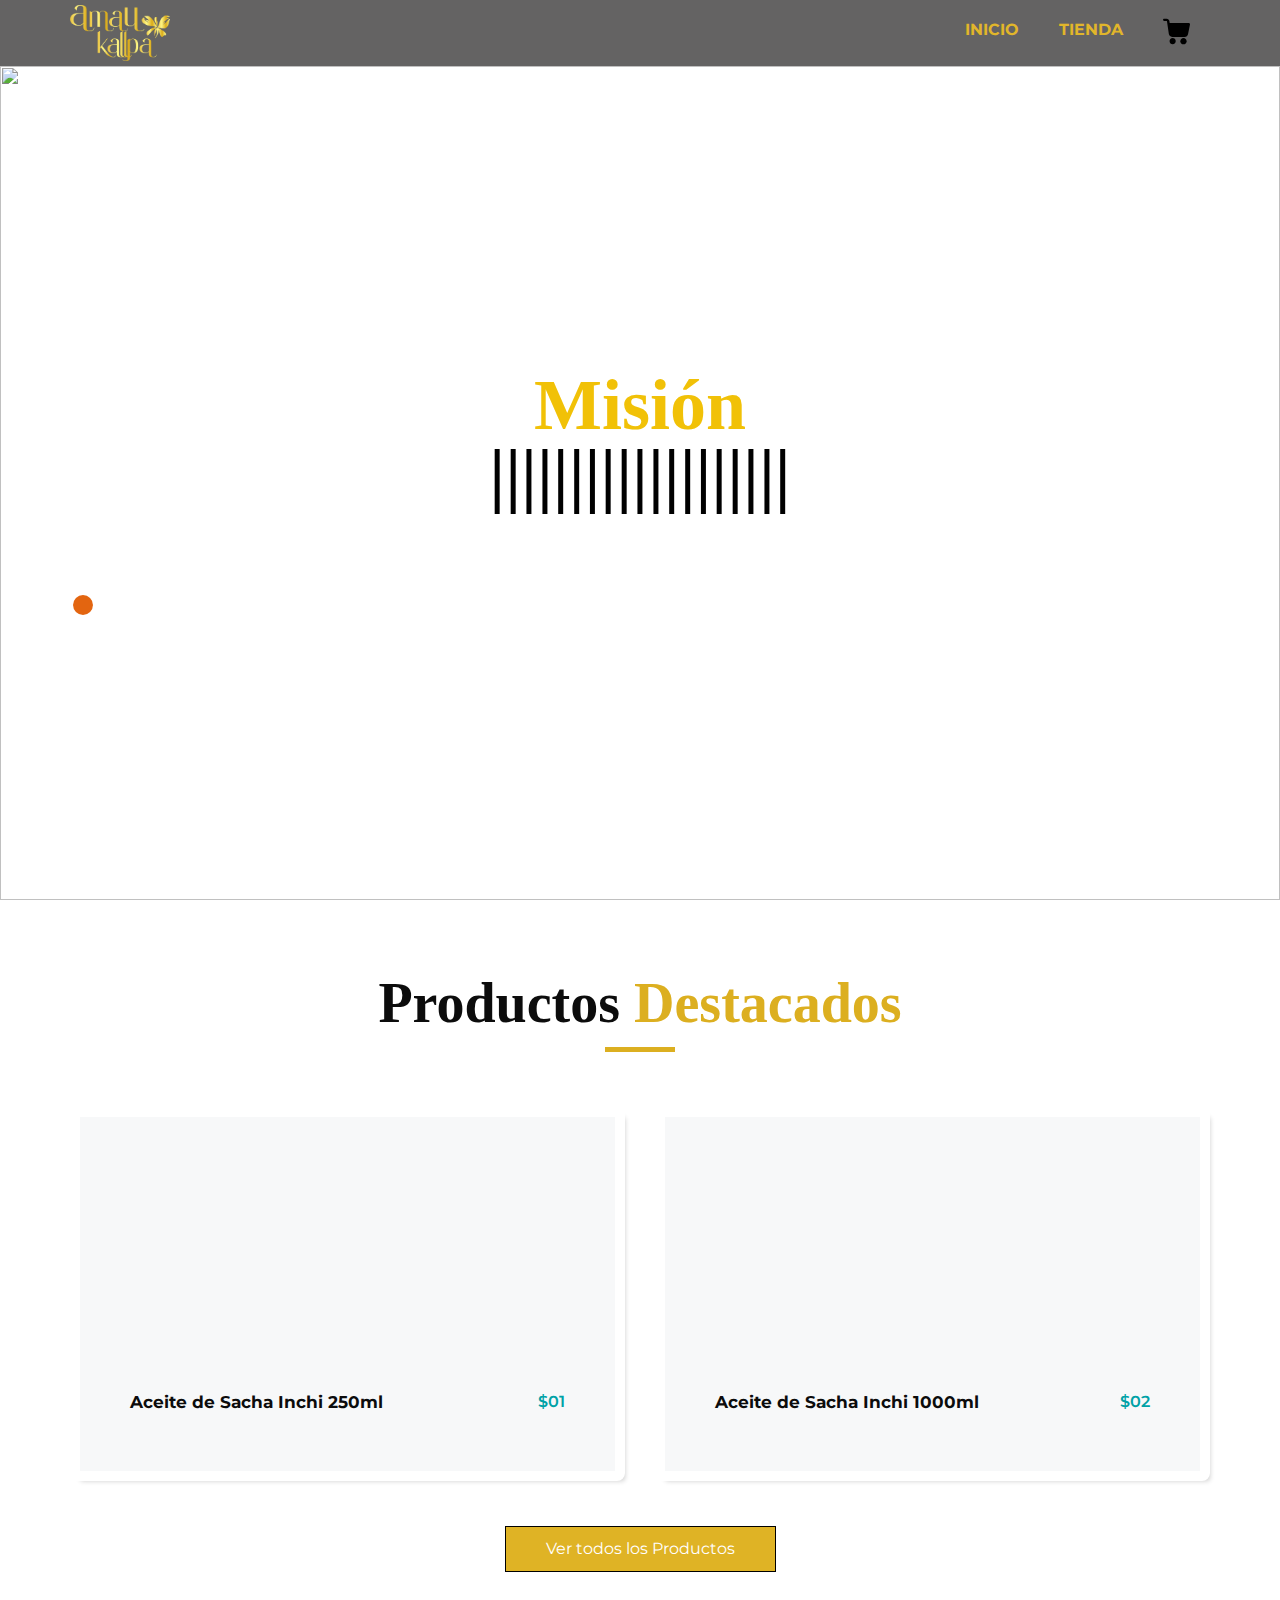
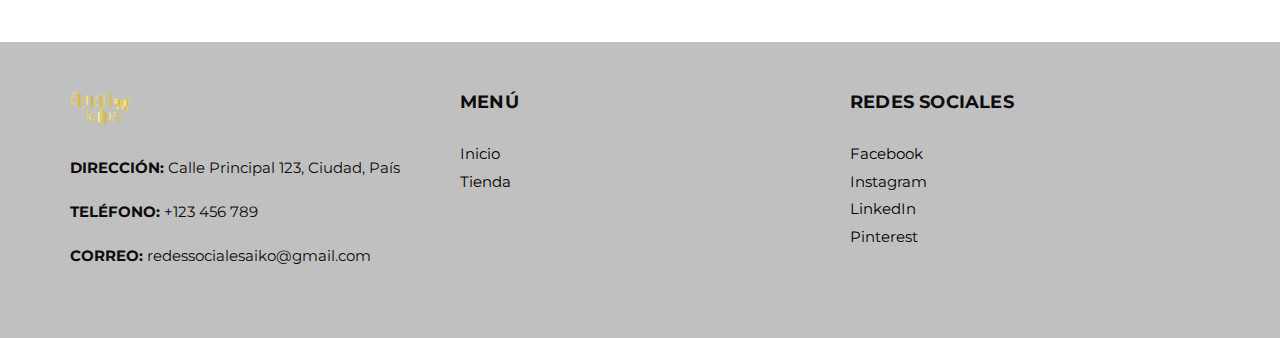
==== index.html @ 725f0551 "Add files via upload" ====
<!DOCTYPE html>
<html>

<head>
   <meta charset="utf-8" />
   <meta http-equiv="X-UA-Compatible" content="IE=edge" />
   <link rel="shortcut icon" href="img/Logo.png" type="">
   <title>Amau Kallpa - Aceites</title>
   <link rel="stylesheet" type="text/css" href="css/bootstrap.css" />
   <link href="css/style.css" rel="stylesheet" />
   <link href="css/responsive.css" rel="stylesheet" />
</head>

<body>
   <div class="hero_area">

      <!-- Inicio Encabezado -->
      <header class="header_section" style="background-color: #646363">
         <div class="container">
            <nav class="navbar navbar-expand-lg custom_nav-container">
               <a class="navbar-brand" href="index.html">
                  <img src="img/Logo.png" alt="Logo" width="100">
               </a>
               <button class="navbar-toggler" type="button" data-toggle="collapse" data-target="#navbarSupportedContent"
                  aria-controls="navbarSupportedContent" aria-expanded="false" aria-label="Toggle navigation">
                  <span class="navbar-toggler-icon"></span>
               </button>
               <div class="collapse navbar-collapse" id="navbarSupportedContent">
                  <ul class="navbar-nav ml-auto">
                     <li class="nav-item"><a class="nav-link" href="index.html">Inicio</a></li>
                     <li class="nav-item"><a class="nav-link" href="productos.html">Tienda</a></li>
                     <li class="nav-item">
                        <a class="nav-link" href="carrito.html">
                           <svg xmlns="http://www.w3.org/2000/svg" viewBox="0 0 456.029 456.029" width="24" height="24"
                              fill="currentColor">
                              <path
                                 d="M345.6,338.862c-29.184,0-53.248,23.552-53.248,53.248c0,29.184,23.552,53.248,53.248,53.248s53.248-23.552,53.248-53.248C398.336,362.926,374.784,338.862,345.6,338.862z" />
                              <path
                                 d="M439.296,84.91c-1.024,0-2.56-0.512-4.096-0.512H112.64l-5.12-34.304C104.448,27.566,84.992,10.67,61.952,10.67H20.48C9.216,10.67,0,19.886,0,31.15c0,11.264,9.216,20.48,20.48,20.48h41.472c2.56,0,4.608,2.048,5.12,4.608l31.744,216.064c4.096,27.136,27.648,47.616,55.296,47.616h212.992c26.624,0,49.664-18.944,55.296-45.056l33.28-166.4C457.728,97.71,450.56,86.958,439.296,84.91z" />
                              <path
                                 d="M215.04,389.55c-1.024-28.16-24.576-50.688-52.736-50.688c-29.696,1.536-52.224,26.112-51.2,55.296c1.024,28.16,24.064,50.688,52.224,50.688h1.024C193.536,443.31,216.576,418.734,215.04,389.55z" />
                           </svg>
                        </a>
                     </li>
                  </ul>
               </div>
            </nav>
         </div>
      </header>

      <!-- Fin Encabezado -->

      <!-- Inicio Carrusel -->

      <section class="slider_section ">
         <div class="slider_bg_box">
            <img src="img/" alt="">
         </div>
         <div id="customCarousel1" class="carousel slide" data-ride="carousel" data-interval="5000">
            <div class="carousel-inner">
               <div class="carousel-item active">
                  <div class="container ">
                     <div class="row">
                        <div class="col-md-7 col-lg-6 ">
                           <div class="detail-box">
                              <h1>
                                 <span>
                                    Misión
                                 </span>
                                 <br>
                                 |||||||||||||||||||
                              </h1>
                           </div>
                        </div>
                     </div>
                  </div>
               </div>
               <div class="carousel-item">
                  <div class="container ">
                     <div class="row">
                        <div class="col-md-7 col-lg-6 ">
                           <div class="detail-box">
                              <h1>
                                 <span>
                                    Visión
                                 </span>
                                 <br>
                                 |||||||||||||||||||||
                              </h1>
                           </div>
                        </div>
                     </div>
                  </div>
               </div>
            </div>
            <div class="container">
               <ol class="carousel-indicators">
                  <li data-target="#customCarousel1" data-slide-to="0" class="active"></li>
                  <li data-target="#customCarousel1" data-slide-to="1"></li>
               </ol>
            </div>
         </div>
      </section>

      <!-- Fin Carrusel -->

   </div>

   <!-- Inicio Productos -->

   <section class="product_section layout_padding">
      <div class="container">
         <div class="heading_container heading_center">
            <h2>
               Productos <span>Destacados</span>
            </h2>
         </div>
         <div class="row">
            <div class="col-sm-6 col-md-6 col-lg-6">
               <div class="box" data-category="Aceite">
                  <div class="img-box">
                     <img src="img/Sacha inchi 250ml.png" alt="">
                  </div>
                  <div class="detail-box">
                     <h5>Aceite de Sacha Inchi 250ml </h5>
                     <br>
                     <h6 class="price">$01</h6>
                  </div>
                  <div class="info-container">
                     <p>Disfruta de los beneficios de nuestro aceite de sacha inchi en su
                        presentación compacta de 250 ml. Ideal para quienes desean probar este
                        superalimento o para su uso diario en pequeñas cantidades. Rico en Omega
                        3, 6 y 9, nuestro aceite 100 % natural es perfecto para mejorar tu salud
                        cardiovascular, cuidar tu piel y fortalecer tu sistema inmune.</p>
                     <div class="options">
                        <button class="option1" data-product-id="1" data-product-name="Aceite"
                           data-product-price="1">Añadir al Carrito</button>
                     </div>
                  </div>
               </div>
            </div>
            <div class="col-sm-6 col-md-6 col-lg-6">
               <div class="box" data-category="Hombre">
                  <div class="img-box">
                     <img src="img/aceite 1000ml.png" alt="">
                  </div>
                  <div class="detail-box">
                     <h5>Aceite de Sacha Inchi 1000ml</h5>
                     <br>
                     <h6 class="price">$02</h6>
                  </div>
                  <div class="info-container">
                     <p>Nuestro aceite de sacha inchi de 1000 ml es la opción perfecta para quienes 
                        buscan un uso prolongado y continuo de este nutritivo producto. Es una excelente 
                        fuente de ácidos grasos Omega 3, 6 y 9, esenciales para el bienestar cardiovascular, 
                        el cuidado de la piel y el sistema inmunológico. Complementa ensaladas, batidos y 
                        recetas saludables, asegurando que puedas disfrutar de sus propiedades día tras día.</p>
                     <div class="options">
                        <button class="option1" data-product-id="2" data-product-name="Aceite2"
                           data-product-price="1">Añadir al Carrito</button>
                     </div>
                  </div>
               </div>
            </div>
         </div>
         <div class="btn-box">
            <a href="productos.html">
               Ver todos los Productos
            </a>
         </div>
      </div>
   </section>

   <!-- Fin Productos -->

   <!-- Inicio Pie de Página -->

   <footer>
      <div class="container">
         <div class="row">

            <!-- Logo y Dirección -->

            <div class="col-md-4">
               <div class="full">
                  <div class="logo_footer">
                     <a href="index.html"><img width="60" src="img/Logo.png" alt="Logo" /></a>
                  </div>
                  <div class="information_f">
                     <p><strong>DIRECCIÓN:</strong> Calle Principal 123, Ciudad, País</p>
                     <p><strong>TELÉFONO:</strong> +123 456 789</p>
                     <p><strong>CORREO:</strong> redessocialesaiko@gmail.com</p>
                  </div>
               </div>
            </div>

            <!-- Menú -->

            <div class="col-md-4">
               <div class="widget_menu">
                  <h3>Menú</h3>
                  <ul>
                     <li><a href="index.html">Inicio</a></li>
                     <li><a href="productos.html">Tienda</a></li>
                  </ul>
               </div>
            </div>

            <!-- Redes Sociales -->

            <div class="col-md-4">
               <div class="widget_menu">
                  <h3>Redes Sociales</h3>
                  <ul>
                     <li><a href="https://www.facebook.com/profile.php?id=61566934734435">Facebook</a></li>
                     <li><a href="https://www.instagram.com/redessocialesaiko/">Instagram</a></li>
                     <li><a href="https://www.linkedin.com/feed/">LinkedIn</a></li>
                     <li><a href="https://www.pinterest.com/redessocialesaiko/_created/">Pinterest</a></li>
                  </ul>
               </div>
            </div>
         </div>
      </div>
   </footer>

   <!-- Fin Pie de Pagina -->

   <script src="https://code.jquery.com/jquery-3.5.1.slim.min.js"></script>
   <script src="https://cdn.jsdelivr.net/npm/@popperjs/core@2.9.3/dist/umd/popper.min.js"></script>
   <script src="https://maxcdn.bootstrapcdn.com/bootstrap/4.5.2/js/bootstrap.min.js"></script>
   <script src="js/Acarrito.js"></script>
   <script src="js/carritoC.js"></script>

</body>

</html>
---- css/style.css ----
@import url('https://fonts.googleapis.com/css2?family=Montserrat:ital,wght@0,100;0,200;0,300;0,400;0,500;0,600;0,700;0,800;0,900;1,100;1,200;1,300;1,400;1,500;1,600;1,700;1,800;1,900&display=swap');

* {
  box-sizing: border-box;
}
body {
  font-family: 'Montserrat', sans-serif;
  color: #0c0c0c;
  background-color: #ffffff;
  overflow-x: hidden;
}

.layout_padding {
  padding: 70px 0;
}

.layout_padding2 {
  padding: 75px 0;
}

.layout_padding2-top {
  padding-top: 75px;
}

.layout_padding2-bottom {
  padding-bottom: 75px;
}

.layout_padding-top {
  padding-top: 90px;
}

.layout_padding-bottom {
  padding-bottom: 90px;
}

h1,
h2 {
  font-family: 'Playfair Display', serif;
}

.heading_container {
  display: -webkit-box;
  display: -ms-flexbox;
  display: flex;
  -webkit-box-orient: vertical;
  -webkit-box-direction: normal;
      -ms-flex-direction: column;
          flex-direction: column;
  -webkit-box-align: start;
      -ms-flex-align: start;
          align-items: flex-start;
}

.heading_container h2 {
    position: relative;
    margin-bottom: 0;
    font-size: 3.5rem;
    font-weight: bold;
}

.heading_container h2::after {
    content: "";
    display: block;
    width: 70px;
    height: 5px;
    background: #dcaf20;
    margin: 10px auto 10px;
}

.heading_container h2 span {
  color: #dcaf20;
}

.heading_container p {
  margin-top: 10px;
  margin-bottom: 0;
}

.heading_container.heading_center {
  -webkit-box-align: center;
      -ms-flex-align: center;
          align-items: center;
  text-align: center;
}

a,
a:hover,
a:focus {
  text-decoration: none;
}

a:hover,
a:focus {
  color: initial;
}

.btn,
.btn:focus {
  outline: none !important;
  -webkit-box-shadow: none;
          box-shadow: none;
}

/*header section*/
.hero_area {
  position: relative;
  min-height: 100vh;
  display: -webkit-box;
  display: -ms-flexbox;
  display: flex;
  -webkit-box-orient: vertical;
  -webkit-box-direction: normal;
      -ms-flex-direction: column;
          flex-direction: column;
}

.sub_page .hero_area {
  min-height: auto;
  -webkit-box-shadow: 0 0 5px 0 rgba(0, 0, 0, 0.25);
          box-shadow: 0 0 5px 0 rgba(0, 0, 0, 0.25);
}


.header_section .container-fluid {
  padding-right: 25px;
  padding-left: 25px;
}

.navbar-brand {
  font-family: 'Playfair Display', serif;
}

.navbar-brand span {
  font-weight: bold;
  font-size: 32px;
  color: #000000;
}

.custom_nav-container {
  padding: 0;
}

.custom_nav-container .navbar-nav {
  margin-left: auto;
}

.custom_nav-container .navbar-nav .nav-item .nav-link {
    padding: 5px 20px;
    color: #e1b62a;
    text-align: center;
    text-transform: uppercase;
    border-radius: 5px;
    -webkit-transition: all 0.3s;
    transition: all 0.3s;
    font-weight: 700;
}

.custom_nav-container .navbar-nav .nav-item .nav-link svg {
  position: relative;
  width: 27px;
  height: auto;
  fill: #000000;
  margin-bottom: 2px;
}

.custom_nav-container .navbar-nav .nav-item:hover .nav-link, .custom_nav-container .navbar-nav .nav-item.active .nav-link {
  color: #000000;
}

.custom_nav-container .navbar-nav .nav-item:hover .nav-link svg, .custom_nav-container .navbar-nav .nav-item.active .nav-link svg {
  fill: #f1c107;
}

.custom_nav-container .nav_search-btn {
  width: 35px;
  height: 35px;
  padding: 0;
  border: none;
  color: #000000;
}

.custom_nav-container .nav_search-btn:hover {
  color: #f7444e;
}

.custom_nav-container .navbar-toggler {
  outline: none;
}

.custom_nav-container .navbar-toggler {
  padding: 0;
  width: 37px;
  height: 42px;
  -webkit-transition: all 0.3s;
  transition: all 0.3s;
}

.custom_nav-container .navbar-toggler span {
  display: block;
  width: 35px;
  height: 4px;
  background-color: #000000;
  margin: 7px 0;
  -webkit-transition: all 0.3s;
  transition: all 0.3s;
  position: relative;
  border-radius: 5px;
  transition: all 0.3s;
}

.custom_nav-container .navbar-toggler span::before, .custom_nav-container .navbar-toggler span::after {
  content: "";
  position: absolute;
  left: 0;
  height: 100%;
  width: 100%;
  background-color: #000000;
  top: -10px;
  border-radius: 5px;
  -webkit-transition: all 0.3s;
  transition: all 0.3s;
}

.custom_nav-container .navbar-toggler span::after {
  top: 10px;
}

.custom_nav-container .navbar-toggler[aria-expanded="true"] {
  -webkit-transform: rotate(360deg);
          transform: rotate(360deg);
}

.custom_nav-container .navbar-toggler[aria-expanded="true"] span {
  -webkit-transform: rotate(45deg);
          transform: rotate(45deg);
}

.custom_nav-container .navbar-toggler[aria-expanded="true"] span::before, .custom_nav-container .navbar-toggler[aria-expanded="true"] span::after {
  -webkit-transform: rotate(90deg);
          transform: rotate(90deg);
  top: 0;
}
/*S header section*/

/* slider section */
.slider_section {
  -webkit-box-flex: 1;
      -ms-flex: 1;
          flex: 1;
  display: -webkit-box;
  display: -ms-flexbox;
  display: flex;
  -webkit-box-align: center;
      -ms-flex-align: center;
          align-items: center;
  position: relative;
  padding: 90px 0 75px 0;
}

.slider_section .row {
  -webkit-box-align: center;
      -ms-flex-align: center;
          align-items: center;
}

.slider_section #customCarousel1 {
  width: 100%;
  position: unset;
}

.slider_section .detail-box h1 {
    font-size: 4.5rem;
    font-weight: bold;
    margin-bottom: 15px;
    color: #000000;
    line-height: 70px;
}

.slider_section .detail-box h1 span {
  color: #f1c107;
}

.slider_section .detail-box p {
    font-size: 16px;
    margin-top: 20px;
    margin-bottom: 1.5rem;
}

.slider_section .detail-box a {
    display: inline-block;
    padding: 12px 45px;
    background-color: #f7444e;
    border: 1px solid #f7444e;
    color: #ffffff;
    border-radius: 0;
    -webkit-transition: all 0.3s;
    transition: all 0.3s;
    margin-top: 10px;
    font-weight: 700;
}

.slider_section .detail-box a:hover {
  background-color: transparent;
  color: #f7444e;
}

.slider_section .img-box img {
  width: 100%;
}

.slider_section .carousel-indicators {
  position: unset;
  margin: 0;
  margin-top: 45px;
  -webkit-box-pack: start;
      -ms-flex-pack: start;
          justify-content: flex-start;
  -webkit-box-align: center;
      -ms-flex-align: center;
          align-items: center;
}

.slider_section .carousel-indicators li {
  background-color: #ffffff;
  width: 12px;
  height: 12px;
  border-radius: 100%;
  opacity: 1;
}

.slider_section .carousel-indicators li.active {
  width: 20px;
  height: 20px;
  background-color: #e36510;
}

.slider_bg_box {
  position: absolute;
  top: 0;
  left: 0;
  width: 100%;
  height: 100%;
  z-index: -1;
}

.slider_bg_box img {
  width: 100%;
  height: 100%;
  -o-object-fit: cover;
     object-fit: cover;
  -o-object-position: top right;
     object-position: top right;
}

.product_section .heading_container {
  margin-bottom: 20px;
}

.row {
  display: flex;
  justify-content: center; /* Centrará horizontalmente las cajas */
  flex-wrap: wrap; /* Permite que los elementos se ajusten a diferentes líneas si es necesario */
}

.product_section .box {
    position: relative;
    margin-top: 25px;
    padding: 35px 35px;
    background-color: #f7f8f9;
    -webkit-transition: all .3s;
    transition: all .3s;
    overflow: hidden;
    box-shadow: 5px 5px 5px -5px rgba(0,0,0,.2);
    border: solid #fff 10px;
    flex-wrap: wrap; 
    justify-content: center; 
}

.product_section .box .img-box {
  display: -webkit-box;
  display: -ms-flexbox;
  display: flex;
  -webkit-box-pack: center;
      -ms-flex-pack: center;
          justify-content: center;
  -webkit-box-align: center;
      -ms-flex-align: center;
          align-items: center;
  height: 215px;
}

.product_section .box .img-box img {
  max-width: 200%;
  max-height: 200px;
  -webkit-transition: all .3s;
  transition: all .3s;
}

.product_section .box .detail-box {
  text-align: center;
  display: -webkit-box;
  display: -ms-flexbox;
  display: flex;
  -webkit-box-pack: justify;
      -ms-flex-pack: justify;
          justify-content: space-between;
}

.product_section .box .detail-box h5 {
  font-size: 17px;
  margin-top: 10px;
}

.product_section .box .detail-box h6 {
  margin-top: 10px;
  color: #00a2a7;
  font-weight: 600;
}

.product_section .box:hover img {
  -webkit-transform: scale(1.1);
          transform: scale(1.1);
}

.product_section .box:hover .option_container {
  opacity: 1;
  visibility: visible;
  -webkit-transform: translateY(0);
          transform: translateY(0);
}
.arrival_section {
    background-color: #646363;
}
.product_section .option_container {
  position: absolute;
  top: 0;
  left: 0;
  width: 100%;
  height: 100%;
  display: -webkit-box;
  display: -ms-flexbox;
  display: flex;
  -webkit-box-pack: center;
      -ms-flex-pack: center;
          justify-content: center;
  -webkit-box-align: center;
      -ms-flex-align: center;
          align-items: center;
  background-color: rgba(255, 255, 255, 0);
  z-index: 3;
  opacity: 0;
  visibility: hidden;
  -webkit-transition: all .2s;
  transition: all .2s;
  -webkit-transform: translateY(100%);
          transform: translateY(100%);
}

.product_section .options {
  display: -webkit-box;
  display: -ms-flexbox;
  display: flex;
  -webkit-box-orient: vertical;
  -webkit-box-direction: normal;
      -ms-flex-direction: column;
          flex-direction: column;
  -webkit-box-align: center;
      -ms-flex-align: center;
          align-items: center;
}

.product_section .options a {
  display: inline-block;
  padding: 8px 15px;
  border-radius: 30px;
  width: 165px;
  text-align: center;
  -webkit-transition: all .3s;
  transition: all .3s;
  margin: 5px 0;
}

.product_section .options .option1 {
  border: none;
  background: none;
  background-color: #dfb325;
  color: #fff;
  width: 150px;
  height: 45px;
  border-radius: 4px;
  
}

.product_section .options .option1:hover {
  background-color: #000000;
  color: #fff;
}


.product_section .btn-box {
  display: -webkit-box;
  display: -ms-flexbox;
  display: flex;
  -webkit-box-pack: center;
      -ms-flex-pack: center;
          justify-content: center;
  margin-top: 45px;
}

.product_section .btn-box a {
  display: inline-block;
  padding: 10px 40px;
  background-color: #dfb325;
  border: 1px solid #000000;
  color: #ffffff;
  border-radius: 0;
  -webkit-transition: all 0.3s;
  transition: all 0.3s;
}

.product_section .btn-box a:hover {
  background-color: transparent;
  color: #904997;
}

.arrival_section .heading_container {
  color: #dcaf20;
  margin-bottom: 10px;
}

.arrival_section .box {
  padding: 120px 45px;
  position: relative;
}

.arrival_section .arrival_bg_box {
    position: absolute;
    top: 0;
    left: 0;
    width: 100%;
    height: 100%;
    z-index: 3;
}

.arrival_section .arrival_bg_box img {
    width: 50%;
    height: 100%;
    -o-object-fit: cover;
    object-fit: cover;
    -o-object-position: top left;
    object-position: top left;
}

.arrival_section a {
  display: inline-block;
  padding: 10px 45px;
  background-color: #f7444e;
  border: 1px solid #f7444e;
  color: #ffffff;
  border-radius: 0;
  -webkit-transition: all 0.3s;
  transition: all 0.3s;
}

.arrival_section a:hover {
  background-color: transparent;
  color: #f7444e;
}

.why_section .box {
    text-align: center;
    margin-top: 45px;
    background-color: #00a2a7;
    padding: 45px 50px;
    border-radius: 5px;
    color: #ffffff;
}

.detail-box h5 {
    font-size: 21px;
    font-weight: 700;
}

.remove_line_bt h2::after {
    display: none;
}

.why_section .box .img-box {
  margin-bottom: 15px;
}

.why_section .box .img-box svg {
  width: 55px;
  height: auto;
  fill: #ffffff;
}


/* footer section*/
.footer_section {
  background-color: #00a2a7;
  color: #ffffff;
  padding-top: 50px;
}

.footer_section {
    color: #ffffff;
    text-align: left;
}

.footer_section h4 {
  font-size: 28px;
}

.footer_section h4,
.footer_section .footer-logo {
  font-weight: 600;
  margin-bottom: 20px;
  font-family: 'Playfair Display', serif;
  text-align: left;
}

.footer_section .footer-col {
  margin-bottom: 30px;
}

.footer_section .footer_contact .contact_link_box {
  display: -webkit-box;
  display: -ms-flexbox;
  display: flex;
  -webkit-box-orient: vertical;
  -webkit-box-direction: normal;
      -ms-flex-direction: column;
          flex-direction: column;
}

.footer_section .footer_contact .contact_link_box a {
    margin: 10px 0;
    color: #ffffff;
}

.footer_section .footer_contact .contact_link_box a i {
  margin-right: 5px;
}

.footer_section .footer_contact .contact_link_box a:hover {
  color: #f7444e;
}

.footer_section .footer-logo {
  display: block;
  font-weight: bold;
  font-size: 32px;
  color: #ffffff;
}

.footer_section .footer_social {
    display: -webkit-box;
    display: -ms-flexbox;
    display: flex;
    -webkit-box-pack: left;
    -ms-flex-pack: center;
    justify-content: left;
    margin-top: 25px;
    margin-bottom: 10px;
}

.footer_section .footer_social a {
  display: -webkit-box;
  display: -ms-flexbox;
  display: flex;
  -webkit-box-pack: center;
      -ms-flex-pack: center;
          justify-content: center;
  -webkit-box-align: center;
      -ms-flex-align: center;
          align-items: center;
  color: #00a2a7;
  width: 30px;
  height: 30px;
  border-radius: 100%;
  background-color: #ffffff;
  border-radius: 100%;
  margin: 0 2.5px;
  font-size: 18px;
}

.footer_section .footer_social a:hover {
  color: #f7444e;
}

.footer_section .footer-info {
  text-align: center;
  margin-top: 25px;
}

.footer_section .footer-info p {
    color: #ffffff;
    margin: 0;
    padding: 20px 0;
    border-top: 1px solid rgba(255,255,255,0.2);
}

.footer_section .footer-info p a {
  color: inherit;
}


.inner_page_head {
    background: #904997;
    text-align: center;
    color: #fff;
    padding-top: 50px;
    padding-bottom: 40px;
}

.inner_page_head h3 {
    font-size: 42px;
    font-weight: 800;
}

/** footer **/

footer {
    background: #8d8d8d8e;
    padding: 50px 0 50px;
}

.logo_footer {
    margin-bottom: 30px;
}

.information_f p {
    margin-bottom: 1.2rem;
    line-height: 25px;
    font-size: 15px;
}

.widget_menu h3 {
    font-size: 18px;
    font-weight: 700;
    text-transform: uppercase;
    letter-spacing: 0.2px;
    margin-bottom: 25px;
}

.widget_menu ul {
    list-style: none;
    padding: 0;
    margin: 0;
}

.widget_menu ul li {
    float: left;
    width: 100%;
}

.widget_menu ul li a {
    font-size: 15px;
    color: #000;
    margin-bottom: 0;
    float: left;
    width: 100%;
    margin-top: 5px;
}

.field {
    display: flex;
}

.widget_menu {
    float: left;
    width: 100%;
}

div.form_sub .field input[type="email"], div.form_sub .field input[type="email"]:hover, div.form_sub .field input[type="email"]:focus {
    padding: 10px 110px 10px 15px;
    border-radius: 0;
    border: solid #ccc 1px;
    font-size: 14px;
    position: relative;
    box-shadow: none;
    width: 100%;
    height: 48px;
}

.form_sub {
    position: relative;
}

.form_sub input[type="email"] + input[type="submit"] {
    position: absolute;
    right: 0;
    background: #f7444e;
    color: #fff;
    border: none;
    top: 0px;
    font-size: 14px;
    height: 48px;
    font-weight: 600;
    padding: 0 15px;
}

form input {
    background: #fff;
    border: solid #ccc 1px;
    padding: 15px 15px;
    width: 100%;
    font-size: 14px;
    margin-bottom: 20px;
    text-transform: capitalize;
    line-height: normal;
}

form textarea {
    background: #fff;
    border: solid #ccc 1px;
    padding: 15px 15px;
    width: 100%;
    min-height: 150px;
    font-size: 14px;
    margin-bottom: 20px;
    text-transform: capitalize;
    line-height: normal;
}

form input[type="submit"] {
    border: none;
    padding: 15px 45px;
    width: auto;
    font-size: 16px;
    text-transform: capitalize;
    line-height: normal;
    margin: 0 auto;
    display: flex;
    background: #333;
    color: #fff;
    font-weight: 600;
    transition: ease all 0.1s;
}

form input[type="submit"]:hover,
form input[type="submit"]:focus {
    background: #f7444e;
    color: #fff;
}

table {
  width: 100%;
  margin-bottom: 20px;
}
th, td {
  padding: 10px;
  text-align: left;
  border-bottom: 1px solid #ddd;
}
th {
  background-color: #f2f2f2;
}
.total {
  font-weight: bold;
}
.quantity, .size {
  width: 100px;
}

#send-whatsapp {
  background-color: #b10312;
  border-color: #e36510;
  color: white;
}

#send-whatsapp:hover {
  background-color: #000000; /* Fondo más oscuro al pasar el mouse */
  border-color: #c9540c; /* Borde más oscuro al pasar el mouse */
  box-shadow: 0 4px 8px rgba(0, 0, 0, 0.2); /* Añade una sombra suave */
}

.table {
  width: 100%;
  border-collapse: collapse;
  margin-bottom: 20px;
  font-family: Arial, sans-serif; /* Agrega una fuente más moderna */
}

.table thead {
  background-color: #f1f1f1;
}

.table th, .table td {
  padding: 12px;
  text-align: left;
  border-bottom: 1px solid #ddd;
}

.table th {
  font-weight: bold;
  color: #333;
}

.table td {
  color: #555;
}

/* Estilo para el campo de entrada de cantidad */
.table .quantity-input {
  width: 60px; /* Ajusta el ancho según sea necesario */
  padding: 5px;
  text-align: center;
  border: 1px solid #ddd;
  border-radius: 4px;
  box-sizing: border-box; /* Asegura que el padding se incluya en el ancho total */
}

.table .quantity-input:focus {
  border-color: #007bff; /* Color del borde cuando el campo está enfocado */
  outline: none; /* Quita el contorno predeterminado del navegador */
}

/* Estilo para el botón de eliminar */
.table .remove-item {
  background-color: #f1c107; 
  color: #fff; /* Texto blanco */
  border: none;
  padding: 5px 10px;
  border-radius: 4px;
  cursor: pointer;
  font-size: 14px;
}

.table .remove-item:hover {
  background-color: #e36510; /* Color de fondo al pasar el ratón */
}

.table tbody tr:hover {
  background-color: #f9f9f9;
}

/* Total del carrito */
.total {
  font-size: 20px;
  font-weight: bold;
  margin-top: 20px;
  color: #333;
}

/* Botones */
.btn {
  font-size: 16px;
  font-weight: bold;
  padding: 10px 20px;
  border: none;
  border-radius: 4px;
  cursor: pointer;
  transition: background-color 0.3s, color 0.3s;
}

.btn-primary {
  background-color: #dfb325;
  color: #fff;
}

.btn-primary:hover {
  background-color: #000000;
}

.btn-secondary {
  background-color: #b10312;
  color: #fff;
}

.btn-secondary:hover {
  background-color: #000000;
}


.btn-danger {
  background-color: #dfb325;
  color: #fff;
}

.btn-danger:hover {
  background-color: #000000;
}

/* Espaciado entre botones */
.mt-3 {
  margin-top: 20px;
}

/* Espaciado en general */
.mt-5 {
  margin-top: 40px;
}

/* Estilo general para la sección de resumen del pedido */
.container.mt-5 {
  background-color: #f9f9f9;
  padding: 20px;
  border-radius: 8px;
  box-shadow: 0 0 10px rgba(0, 0, 0, 0.1);
}

h1 {
  font-size: 2rem;
  margin-bottom: 20px;
  color: #333;
  text-align: center;
}

#order-summary {
  background-color: #ffffff;
  padding: 15px;
  border-radius: 8px;
  border: 1px solid #ddd;
  box-shadow: 0 0 5px rgba(0, 0, 0, 0.1);
  margin-bottom: 20px;
}


/* Espaciado y alineación */
.container.mt-5 {
  margin-top: 40px;
}

a.btn {
  margin-right: 10px;
}


.box {
  position: relative;
  overflow: hidden;
  transition: transform 0.3s ease-in-out, box-shadow 0.3s ease-in-out;
  border: 1px solid #ddd;
  border-radius: 8px;
  box-shadow: 0 4px 6px rgba(0, 0, 0, 0.1);
}

.box:hover {
  transform: scale(1.05);
  box-shadow: 0 8px 15px rgba(0, 0, 0, 0.2);
}


.box:hover .option_container {
  opacity: 1;
  visibility: visible;
}


.detail-box {
  padding: 15px;
  background: #ffffff00;
  transition: transform 0.3s ease-in-out;
}

.box:hover .detail-box {
  transform: translateY(-10px);
}

.info-container {
  padding: 10px;
  background-color: #ffffff00;
  color: #000000;
  border-top: 1px solid #ddd;
  display: none;
}

.box:hover .info-container {
  display: block;
}
---- css/responsive.css ----
@media (max-width: 1300px) {}

@media (max-width: 1120px) {}

@media (max-width: 992px) {
  .hero_area {
    min-height: auto;
  }

  .custom_nav-container .navbar-nav {
    padding-top: 15px;
    align-items: center;
  }


  .custom_nav-container .navbar-nav .nav-item .nav-link {
    padding: 5px 25px;
    margin: 5px 0;
  }

  .slider_section .carousel-indicators {
    margin-top: 45px;
  }

  .client_section .carousel-control-prev {
    left: 15%;
  }

  .client_section .carousel-control-next {
    right: 15%;
  }

}

@media (max-width: 767px) {

  .slider_bg_box img {
    -o-object-position: top center;
    object-position: top center;
  }

  .arrival_section .arrival_bg_box img {
    -o-object-position: top right;
    object-position: top right;
  }

  .client_section .carousel-control-prev {
    left: 5%;
  }

  .client_section .carousel-control-next {
    right: 5%;
  }

  .slider_section .detail-box,
  .about_section .detail-box {
    margin-bottom: 45px;
  }

  .about_section .row {
    flex-direction: column-reverse;
  }

  .subscribe_section .box,
  .arrival_section .box {
    padding: 75px 25px;
  }

  .subscribe_section .subscribe_form form button {
    margin-top: 15px;
  }
}

@media (max-width: 576px) {
  .heading_container h2 {
    font-size: 2.2rem;
  }
}

@media (max-width: 480px) {
  .heading_container h2 {
    font-size: 2rem;
  }

  .carousel_btn_box {
    display: flex;
    justify-content: center;
    margin-top: 25px;
  }

  .client_section .carousel-control-prev,
  .client_section .carousel-control-next {
    position: unset;
    transform: none;
  }
}

@media (max-width: 420px) {}

@media (max-width: 376px) {
  .slider_section .detail-box h1 {
    font-size: 3rem;
  }
}

@media (min-width: 1200px) {
  .container {
    max-width: 1170px;
  }
}
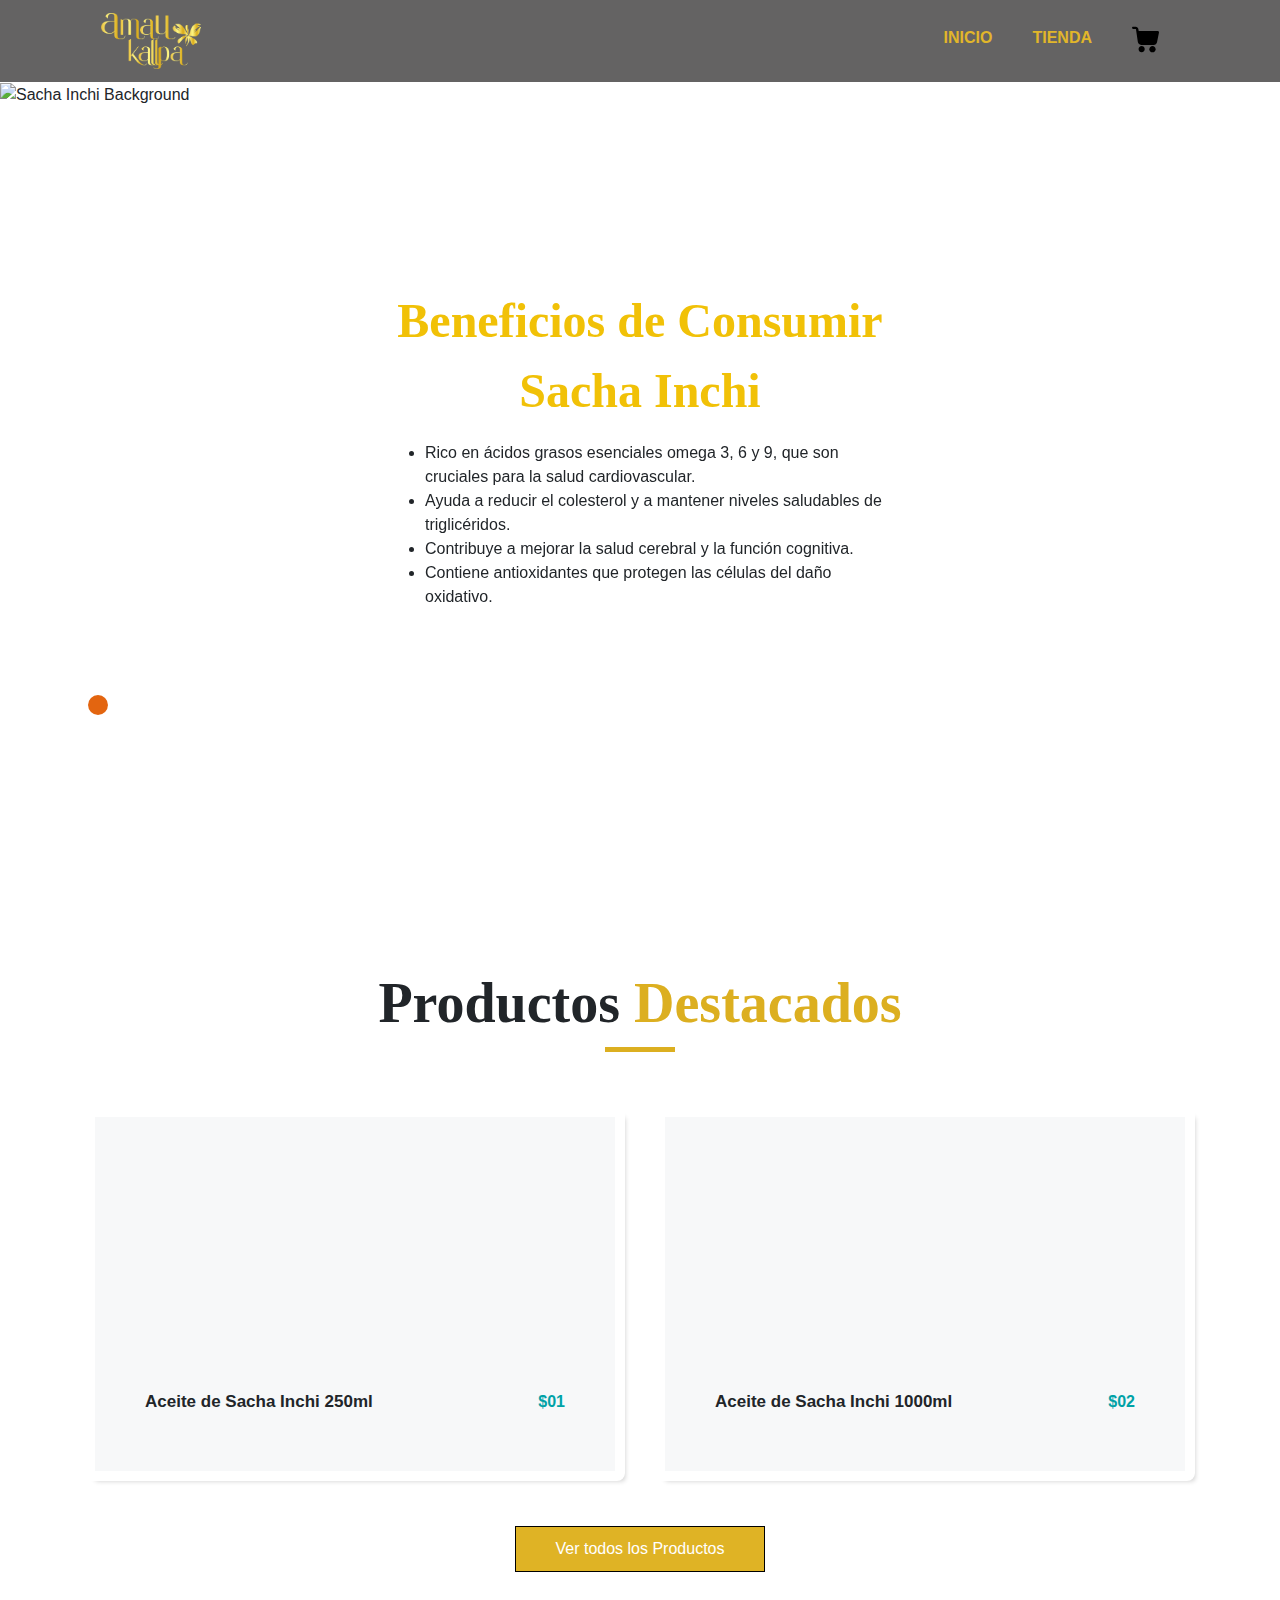
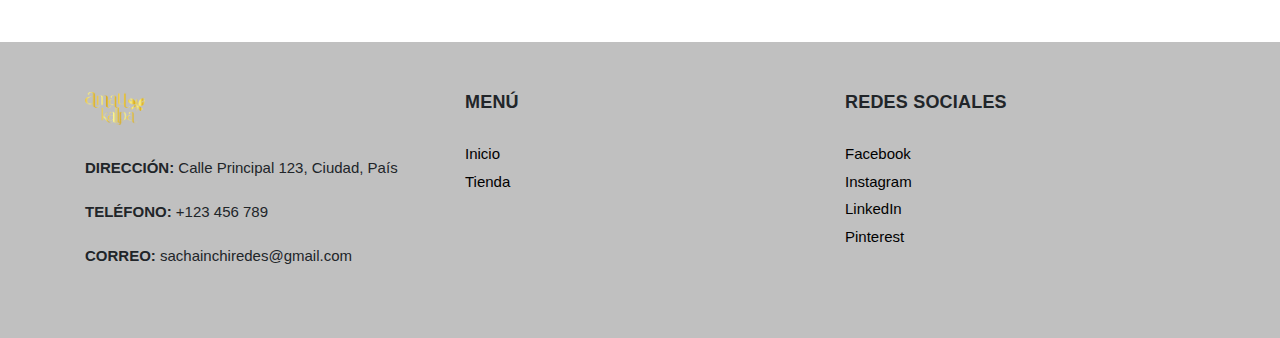
==== commit bc2d0032: "Add files via upload" ====
--- a/index.html
+++ b/index.html
@@ -9,6 +9,7 @@
    <link rel="stylesheet" type="text/css" href="css/bootstrap.css" />
    <link href="css/style.css" rel="stylesheet" />
    <link href="css/responsive.css" rel="stylesheet" />
+   <link rel="stylesheet" href="https://stackpath.bootstrapcdn.com/bootstrap/4.5.2/css/bootstrap.min.css">
 </head>
 
 <body>
@@ -52,41 +53,51 @@
 
       <!-- Inicio Carrusel -->
 
-      <section class="slider_section ">
+      <section class="slider_section">
          <div class="slider_bg_box">
-            <img src="img/" alt="">
+            <img src="img/sacha-inchi-bg.jpg" alt="Sacha Inchi Background">
          </div>
          <div id="customCarousel1" class="carousel slide" data-ride="carousel" data-interval="5000">
             <div class="carousel-inner">
+               <!-- Primera diapositiva: Beneficios de la Sacha Inchi -->
                <div class="carousel-item active">
-                  <div class="container ">
+                  <div class="container">
                      <div class="row">
-                        <div class="col-md-7 col-lg-6 ">
+                        <div class="col-md-7 col-lg-6">
                            <div class="detail-box">
-                              <h1>
+                              <h1 style="font-size: 3rem;"> <!-- Cambia el tamaño según lo necesites -->
                                  <span>
-                                    Misión
+                                    Beneficios de Consumir Sacha Inchi
                                  </span>
-                                 <br>
-                                 |||||||||||||||||||
                               </h1>
+                              <ul>
+                                 <li>Rico en ácidos grasos esenciales omega 3, 6 y 9, que son cruciales para la salud cardiovascular.</li>
+                                 <li>Ayuda a reducir el colesterol y a mantener niveles saludables de triglicéridos.</li>
+                                 <li>Contribuye a mejorar la salud cerebral y la función cognitiva.</li>
+                                 <li>Contiene antioxidantes que protegen las células del daño oxidativo.</li>
+                              </ul>
                            </div>
                         </div>
                      </div>
                   </div>
                </div>
+               <!-- Segunda diapositiva: Beneficios adicionales de la Sacha Inchi -->
                <div class="carousel-item">
-                  <div class="container ">
+                  <div class="container">
                      <div class="row">
-                        <div class="col-md-7 col-lg-6 ">
+                        <div class="col-md-7 col-lg-6">
                            <div class="detail-box">
-                              <h1>
+                              <h1 style="font-size: 3rem;">
                                  <span>
-                                    Visión
+                                    Beneficios de Sacha Inchi
                                  </span>
-                                 <br>
-                                 |||||||||||||||||||||
                               </h1>
+                              <ul>
+                                 <li>Apoya la salud de la piel, ayudando a mantenerla hidratada y elástica.</li>
+                                 <li>Promueve la pérdida de peso al ser un alimento saciante y bajo en carbohidratos.</li>
+                                 <li>Fortalece el sistema inmunológico gracias a su alto contenido de nutrientes.</li>
+                                 <li>Se puede consumir de diversas formas: aceite, harina, semillas o en suplementos.</li>
+                              </ul>
                            </div>
                         </div>
                      </div>
@@ -101,7 +112,7 @@
             </div>
          </div>
       </section>
-
+      
       <!-- Fin Carrusel -->
 
    </div>
@@ -189,7 +200,7 @@
                   <div class="information_f">
                      <p><strong>DIRECCIÓN:</strong> Calle Principal 123, Ciudad, País</p>
                      <p><strong>TELÉFONO:</strong> +123 456 789</p>
-                     <p><strong>CORREO:</strong> redessocialesaiko@gmail.com</p>
+                     <p><strong>CORREO:</strong> sachainchiredes@gmail.com</p>
                   </div>
                </div>
             </div>
@@ -212,10 +223,10 @@
                <div class="widget_menu">
                   <h3>Redes Sociales</h3>
                   <ul>
-                     <li><a href="https://www.facebook.com/profile.php?id=61566934734435">Facebook</a></li>
-                     <li><a href="https://www.instagram.com/redessocialesaiko/">Instagram</a></li>
-                     <li><a href="https://www.linkedin.com/feed/">LinkedIn</a></li>
-                     <li><a href="https://www.pinterest.com/redessocialesaiko/_created/">Pinterest</a></li>
+                     <li><a href="#">Facebook</a></li>
+                     <li><a href="#">Instagram</a></li>
+                     <li><a href="#">LinkedIn</a></li>
+                     <li><a href="#">Pinterest</a></li>
                   </ul>
                </div>
             </div>
